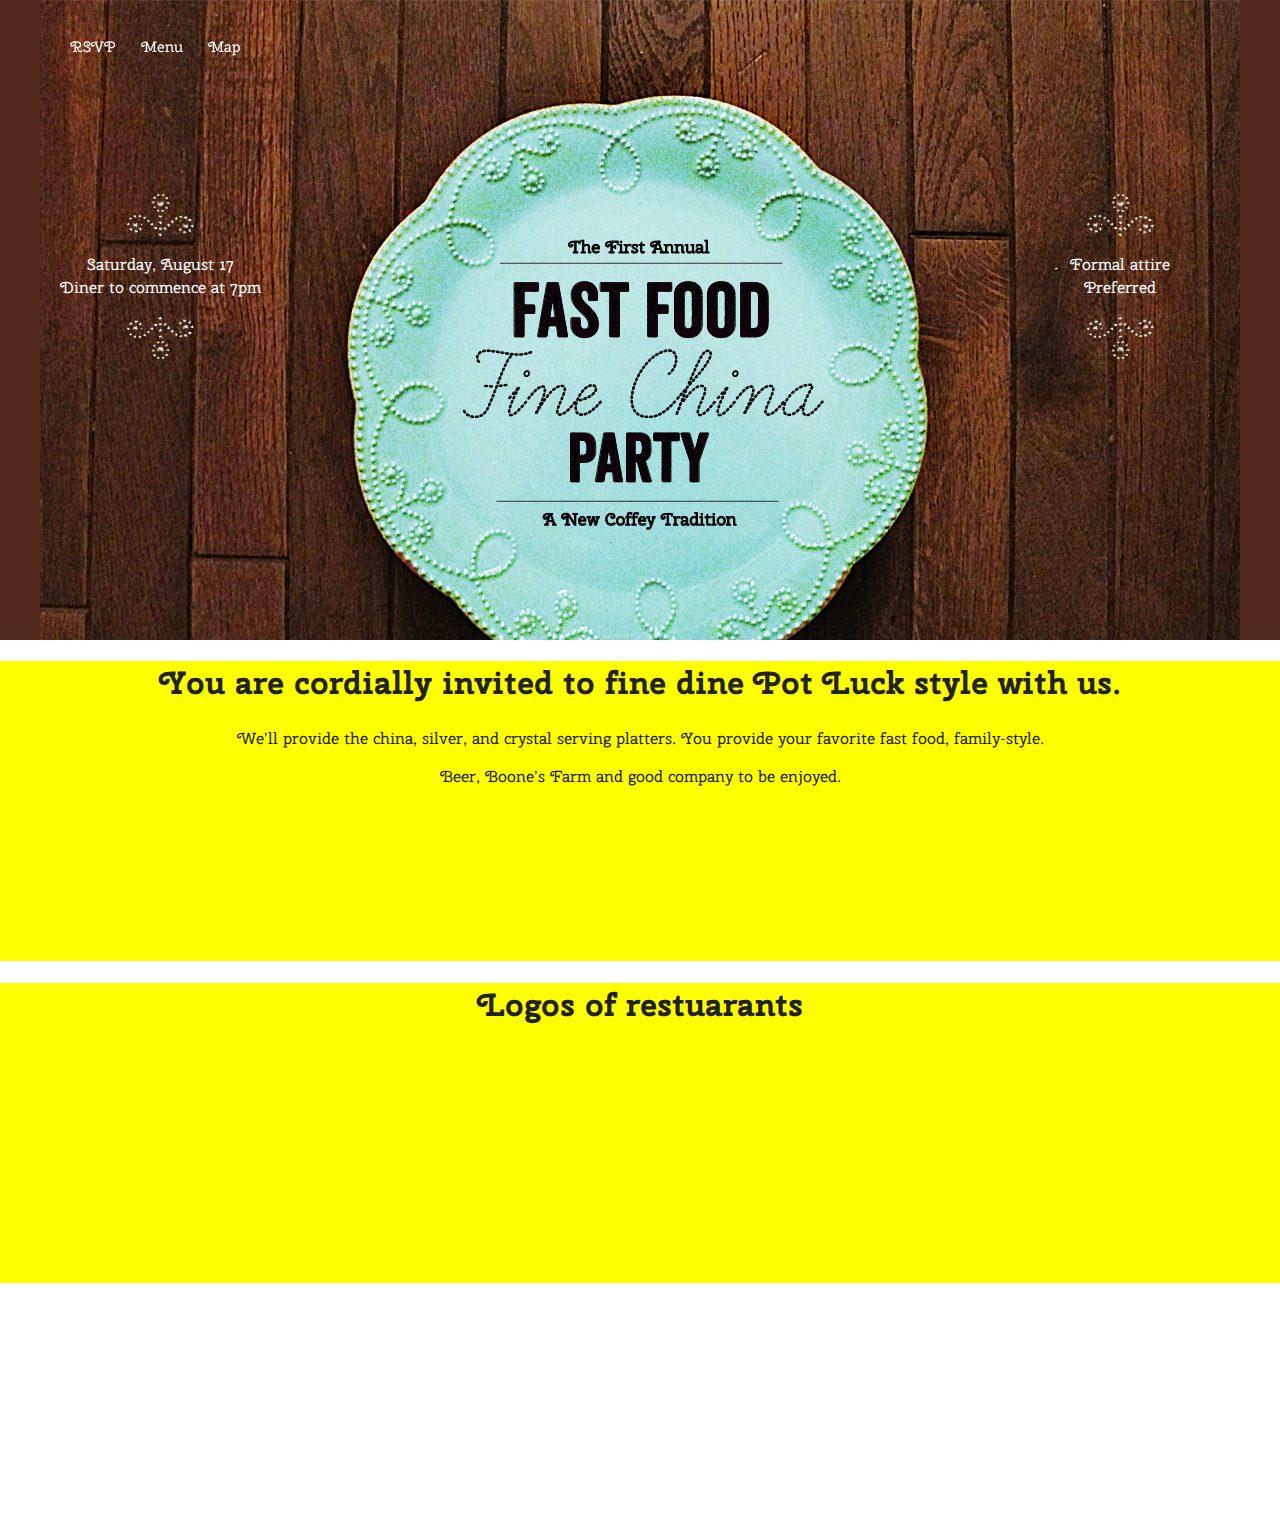
==== fastfoodfinechina/index.html @ dc4600e4 "Finalized floats and added fast food fine china" ====
<!DOCTYPE html>
<!--[if lt IE 7]>      <html class="no-js lt-ie9 lt-ie8 lt-ie7"> <![endif]-->
<!--[if IE 7]>         <html class="no-js lt-ie9 lt-ie8"> <![endif]-->
<!--[if IE 8]>         <html class="no-js lt-ie9"> <![endif]-->
<!--[if gt IE 8]><!--> <html class="no-js"> <!--<![endif]-->
    <head>
        <meta charset="utf-8">
        <meta http-equiv="X-UA-Compatible" content="IE=edge">
        <title>Fast Food Fine China</title>
        <meta name="description" content="">
        <meta name="viewport" content="width=device-width, initial-scale=1">
        <link href='http://fonts.googleapis.com/css?family=Cherry+Swash:400,700' rel='stylesheet' type='text/css'>


        <!-- Place favicon.ico and apple-touch-icon.png in the root directory -->

        <link rel="stylesheet" href="css/normalize.css">
        <link rel="stylesheet" href="css/main.css">
        <link rel="stylesheet" href="css/style.css">
        <script src="js/vendor/modernizr-2.6.2.min.js"></script>
    </head>
    <body>

        <div class="container">
            <div class="header">
                <ul id="navlist">
                  <li><a href="#RSVP">RSVP</a></li>
                  <li><a href="#Menu">Menu</a></li>
                  <li><a href="#Map">Map</a></li>
                </ul>
            </div>
            <div class="main-content">
                <div class="sidebar">
                <img src="images/swirlygraphic.png" width="75px">
                    <p>Saturday, August 17
                    <br>Diner to commence at 7pm
                    </p>
                <img src="images/swirly_upsidedown.png" width="75px">    
                </div>
                <div class="sub-content">
                <img src="images/swirlygraphic.png" width="75px">
                    <p>Formal attire
                    <br>Preferred
                    </p>
                <img src="images/swirly_upsidedown.png" width="75px">    

                </div>
                <div class="sub-content-2"></div>

            </div>
        </div>
            <div id="RSVP">
            <div class="section2">
                <h1>You are cordially invited to fine dine Pot Luck style with us.</h1>
                 
                <p>We’ll provide the china, silver, and crystal serving platters. 
                You provide your favorite fast food, family-style.</p>

                Beer, Boone’s Farm and good company to be enjoyed.

                </div>
             </div>
            <div id="Menu">
            <div class="section2">
                <h1>Logos of restuarants</h1>

                </div>
             </div>


        <div id="Map">
        <div class="map">
            <iframe src="https://www.google.com/maps/embed?pb=!1m14!1m8!1m3!1d3445.37550246524!2d-97.77369499999999!3d30.283370000000005!3m2!1i1024!2i768!4f13.1!3m3!1m2!1s0x8644b54565349bd5%3A0x6925876bd8ed155!2s802+Wayside+Dr!5e0!3m2!1sen!2sus!4v1404712573090" width="100%" height="250px" frameborder="0" style="border:0"></iframe>
        </div>






        <script src="//ajax.googleapis.com/ajax/libs/jquery/1.10.2/jquery.min.js"></script>
        <script>window.jQuery || document.write('<script src="js/vendor/jquery-1.10.2.min.js"><\/script>')</script>
        <script src="js/plugins.js"></script>
        <script src="js/main.js"></script>

        <!-- Google Analytics: change UA-XXXXX-X to be your site's ID. -->
        <script>
            (function(b,o,i,l,e,r){b.GoogleAnalyticsObject=l;b[l]||(b[l]=
            function(){(b[l].q=b[l].q||[]).push(arguments)});b[l].l=+new Date;
            e=o.createElement(i);r=o.getElementsByTagName(i)[0];
            e.src='//www.google-analytics.com/analytics.js';
            r.parentNode.insertBefore(e,r)}(window,document,'script','ga'));
            ga('create','UA-XXXXX-X');ga('send','pageview');
        </script>
    </body>
</html>
---- fastfoodfinechina/css/main.css ----
/*! HTML5 Boilerplate v4.3.0 | MIT License | http://h5bp.com/ */

/*
 * What follows is the result of much research on cross-browser styling.
 * Credit left inline and big thanks to Nicolas Gallagher, Jonathan Neal,
 * Kroc Camen, and the H5BP dev community and team.
 */

/* ==========================================================================
   Base styles: opinionated defaults
   ========================================================================== */

html,
button,
input,
select,
textarea {
    color: #222;
}

html {
    font-size: 1em;
    line-height: 1.4;
}

/*
 * Remove text-shadow in selection highlight: h5bp.com/i
 * These selection rule sets have to be separate.
 * Customize the background color to match your design.
 */

::-moz-selection {
    background: #b3d4fc;
    text-shadow: none;
}

::selection {
    background: #b3d4fc;
    text-shadow: none;
}

/*
 * A better looking default horizontal rule
 */

hr {
    display: block;
    height: 1px;
    border: 0;
    border-top: 1px solid #ccc;
    margin: 1em 0;
    padding: 0;
}

/*
 * Remove the gap between images, videos, audio and canvas and the bottom of
 * their containers: h5bp.com/i/440
 */

audio,
canvas,
img,
video {
    vertical-align: middle;
}

/*
 * Remove default fieldset styles.
 */

fieldset {
    border: 0;
    margin: 0;
    padding: 0;
}

/*
 * Allow only vertical resizing of textareas.
 */

textarea {
    resize: vertical;
}

/* ==========================================================================
   Browse Happy prompt
   ========================================================================== */

.browsehappy {
    margin: 0.2em 0;
    background: #ccc;
    color: #000;
    padding: 0.2em 0;
}

/* ==========================================================================
   Author's custom styles
   ========================================================================== */

















/* ==========================================================================
   Helper classes
   ========================================================================== */

/*
 * Image replacement
 */

.ir {
    background-color: transparent;
    border: 0;
    overflow: hidden;
    /* IE 6/7 fallback */
    *text-indent: -9999px;
}

.ir:before {
    content: "";
    display: block;
    width: 0;
    height: 150%;
}

/*
 * Hide from both screenreaders and browsers: h5bp.com/u
 */

.hidden {
    display: none !important;
    visibility: hidden;
}

/*
 * Hide only visually, but have it available for screenreaders: h5bp.com/v
 */

.visuallyhidden {
    border: 0;
    clip: rect(0 0 0 0);
    height: 1px;
    margin: -1px;
    overflow: hidden;
    padding: 0;
    position: absolute;
    width: 1px;
}

/*
 * Extends the .visuallyhidden class to allow the element to be focusable
 * when navigated to via the keyboard: h5bp.com/p
 */

.visuallyhidden.focusable:active,
.visuallyhidden.focusable:focus {
    clip: auto;
    height: auto;
    margin: 0;
    overflow: visible;
    position: static;
    width: auto;
}

/*
 * Hide visually and from screenreaders, but maintain layout
 */

.invisible {
    visibility: hidden;
}

/*
 * Clearfix: contain floats
 *
 * For modern browsers
 * 1. The space content is one way to avoid an Opera bug when the
 *    `contenteditable` attribute is included anywhere else in the document.
 *    Otherwise it causes space to appear at the top and bottom of elements
 *    that receive the `clearfix` class.
 * 2. The use of `table` rather than `block` is only necessary if using
 *    `:before` to contain the top-margins of child elements.
 */

.clearfix:before,
.clearfix:after {
    content: " "; /* 1 */
    display: table; /* 2 */
}

.clearfix:after {
    clear: both;
}

/*
 * For IE 6/7 only
 * Include this rule to trigger hasLayout and contain floats.
 */

.clearfix {
    *zoom: 1;
}

/* ==========================================================================
   EXAMPLE Media Queries for Responsive Design.
   These examples override the primary ('mobile first') styles.
   Modify as content requires.
   ========================================================================== */

@media only screen and (min-width: 35em) {
    /* Style adjustments for viewports that meet the condition */
}

@media print,
       (-o-min-device-pixel-ratio: 5/4),
       (-webkit-min-device-pixel-ratio: 1.25),
       (min-resolution: 120dpi) {
    /* Style adjustments for high resolution devices */
}

/* ==========================================================================
   Print styles.
   Inlined to avoid required HTTP connection: h5bp.com/r
   ========================================================================== */

@media print {
    * {
        background: transparent !important;
        color: #000 !important; /* Black prints faster: h5bp.com/s */
        box-shadow: none !important;
        text-shadow: none !important;
    }

    a,
    a:visited {
        text-decoration: underline;
    }

    a[href]:after {
        content: " (" attr(href) ")";
    }

    abbr[title]:after {
        content: " (" attr(title) ")";
    }

    /*
     * Don't show links for images, or javascript/internal links
     */

    .ir a:after,
    a[href^="javascript:"]:after,
    a[href^="#"]:after {
        content: "";
    }

    pre,
    blockquote {
        border: 1px solid #999;
        page-break-inside: avoid;
    }

    thead {
        display: table-header-group; /* h5bp.com/t */
    }

    tr,
    img {
        page-break-inside: avoid;
    }

    img {
        max-width: 100% !important;
    }

    @page {
        margin: 0.5cm;
    }

    p,
    h2,
    h3 {
        orphans: 3;
        widows: 3;
    }

    h2,
    h3 {
        page-break-after: avoid;
    }
}
---- fastfoodfinechina/css/style.css ----
@import url(http://fonts.googleapis.com/css?family=Cherry+Swash:400,700);


* {
	-webkit-box-sizing: border-box; /* Safari/Chrome, other WebKit */
	-moz-box-sizing: border-box;    /* Firefox, other Gecko */
	box-sizing: border-box;         /* Opera/IE 8+ */

}

body {
font-family: 'Cherry Swash', cursive;
}

.container {
	width: 100%; /* change me to a percentage width, like 80% */
	background-image: url(../images/coverimage.jpg);
	background-attachment: fixed;
	background-repeat: no-repeat;
    background-position:top,center;
 
    background-color: #52271c;
}

.header {
	background-color: ;
	padding: 20px;
}

a {
	text-decoration: none;
	color: white;
}
a:hover {
	color: blue;
}

#navlist {
	position: fixed;
}

#navlist li {
	display: inline;
	padding: 10px;
}

li {
	list-style-type: none;
	font-size: 15px;
}

.main-content {
	margin-top: 150px;
	height: 450px;
}

.sidebar {
	width: 25%;
	display: inline;
	background-color: transparent;
	float: left;
	text-align: center;
	color: white;
}

.sub-content {
	width: 25%;
	background-color: transparent;
	float: right;
	color: white;
	text-align: center;	
}

.sub-content-2 {
	width: 50%;
	float: right;
}

.footer {
	background-color: transparent;

	clear: both;
}
.section2 {
	background-color: yellow;
	height: 300px;
	text-align: center;
}
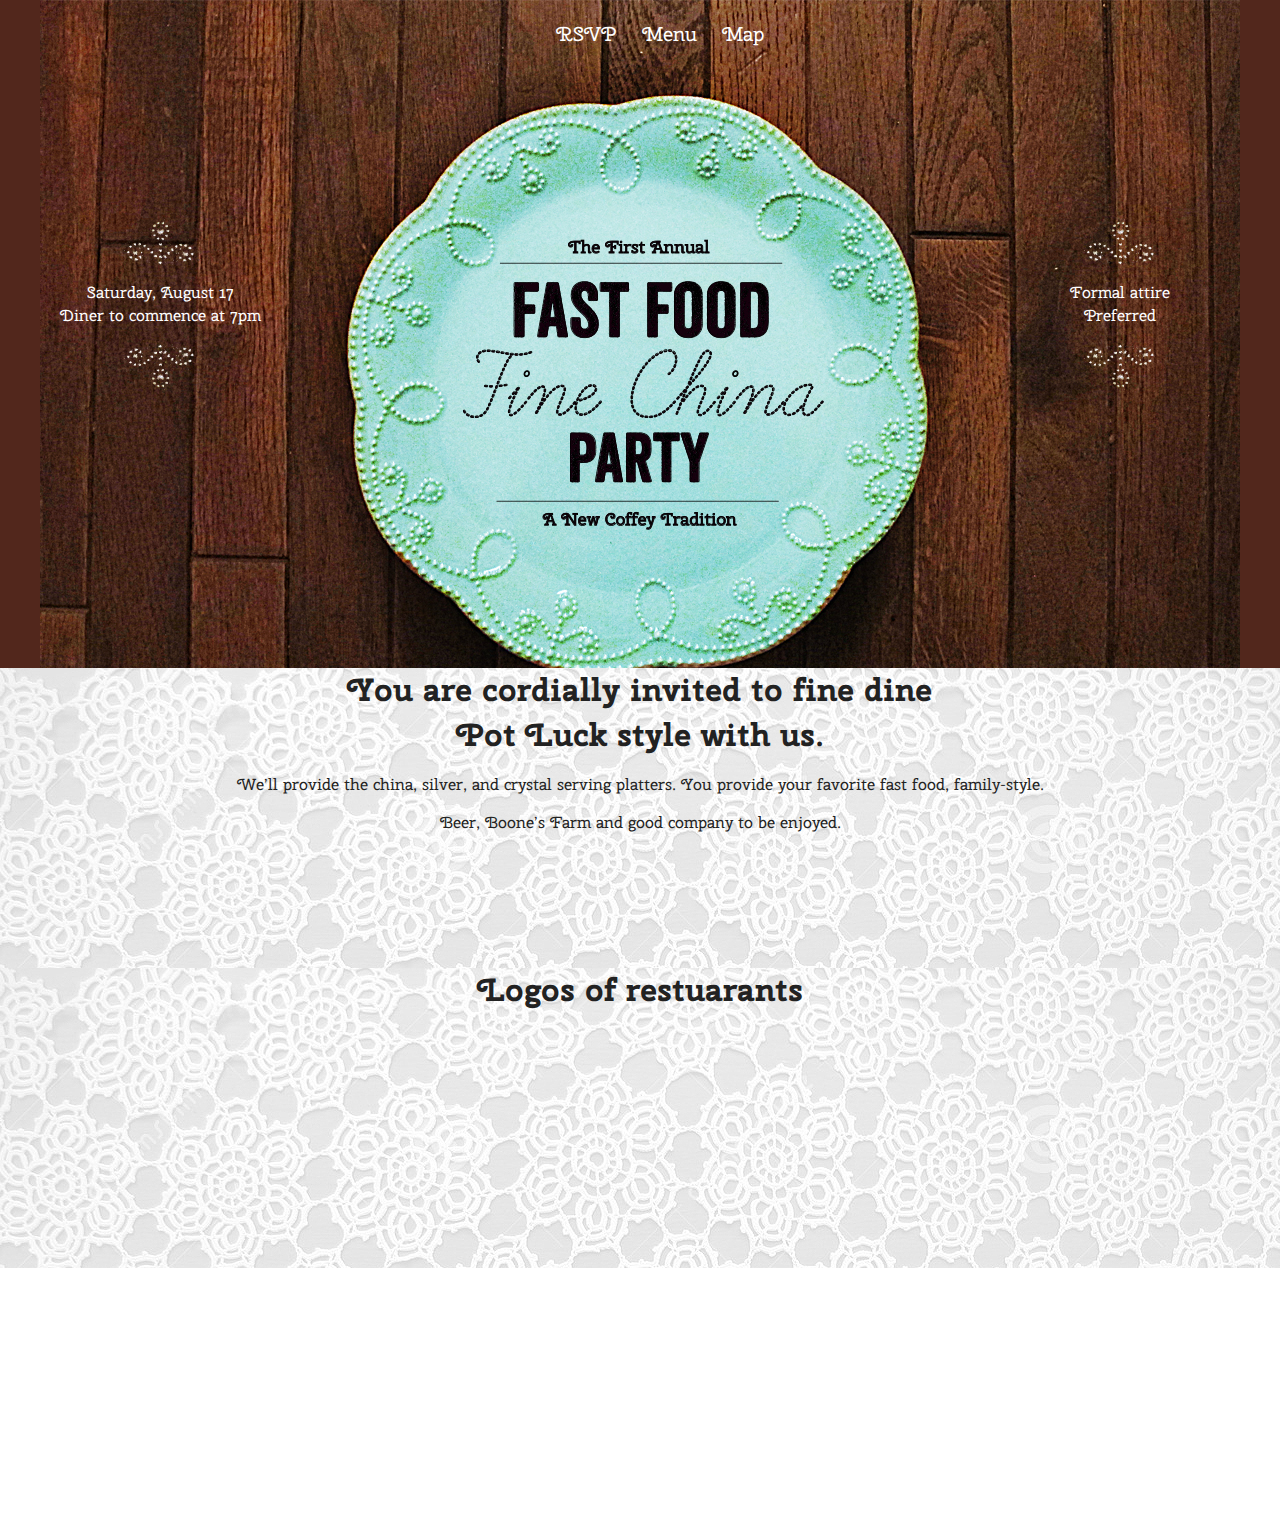
==== commit e29e3c78: "playing with mobile view on FFFC" ====
--- a/fastfoodfinechina/index.html
+++ b/fastfoodfinechina/index.html
@@ -1,8 +1,5 @@
 <!DOCTYPE html>
-<!--[if lt IE 7]>      <html class="no-js lt-ie9 lt-ie8 lt-ie7"> <![endif]-->
-<!--[if IE 7]>         <html class="no-js lt-ie9 lt-ie8"> <![endif]-->
-<!--[if IE 8]>         <html class="no-js lt-ie9"> <![endif]-->
-<!--[if gt IE 8]><!--> <html class="no-js"> <!--<![endif]-->
+<html>
     <head>
         <meta charset="utf-8">
         <meta http-equiv="X-UA-Compatible" content="IE=edge">
@@ -35,34 +32,34 @@
                     <p>Saturday, August 17
                     <br>Diner to commence at 7pm
                     </p>
-                <img src="images/swirly_upsidedown.png" width="75px">    
-                </div>
+                <img src="images/swirly_upsidedown.png" width="75px">   </div>
                 <div class="sub-content">
                 <img src="images/swirlygraphic.png" width="75px">
                     <p>Formal attire
                     <br>Preferred
                     </p>
-                <img src="images/swirly_upsidedown.png" width="75px">    
-
+                <img src="images/swirly_upsidedown.png" width="75px">
                 </div>
                 <div class="sub-content-2"></div>
-
             </div>
         </div>
-            <div id="RSVP">
-            <div class="section2">
-                <h1>You are cordially invited to fine dine Pot Luck style with us.</h1>
+            <div id="RSVP" class="section2">
+                
+                <h1>You are cordially invited to fine dine<br> Pot Luck style with us.</h1>
                  
                 <p>We’ll provide the china, silver, and crystal serving platters. 
                 You provide your favorite fast food, family-style.</p>
 
                 Beer, Boone’s Farm and good company to be enjoyed.
 
-                </div>
              </div>
             <div id="Menu">
             <div class="section2">
                 <h1>Logos of restuarants</h1>
+                <form>
+
+
+                </form>     
 
                 </div>
              </div>
--- a/fastfoodfinechina/css/style.css
+++ b/fastfoodfinechina/css/style.css
@@ -18,12 +18,10 @@
 	background-attachment: fixed;
 	background-repeat: no-repeat;
     background-position:top,center;
- 
     background-color: #52271c;
 }
 
 .header {
-	background-color: ;
 	padding: 20px;
 }
 
@@ -36,12 +34,15 @@
 }
 
 #navlist {
-	position: fixed;
+	margin: 0 auto;
+	text-align: center; 
 }
 
 #navlist li {
 	display: inline;
 	padding: 10px;
+	list-style-type: none;
+	font-size: 20px;
 }
 
 li {
@@ -49,15 +50,24 @@
 	font-size: 15px;
 }
 
+h1 {
+	margin: 0 auto;
+}
+
 .main-content {
 	margin-top: 150px;
 	height: 450px;
 }
 
+
+.sidebar, .sub-content, .footer {
+		background-color: transparent;
+}
+
 .sidebar {
 	width: 25%;
 	display: inline;
-	background-color: transparent;
+
 	float: left;
 	text-align: center;
 	color: white;
@@ -65,7 +75,7 @@
 
 .sub-content {
 	width: 25%;
-	background-color: transparent;
+
 	float: right;
 	color: white;
 	text-align: center;	
@@ -77,12 +87,11 @@
 }
 
 .footer {
-	background-color: transparent;
-
 	clear: both;
 }
 .section2 {
-	background-color: yellow;
+	background-color: transparent;
+	background-image: url(../images/tablecloth.jpg);
 	height: 300px;
 	text-align: center;
 }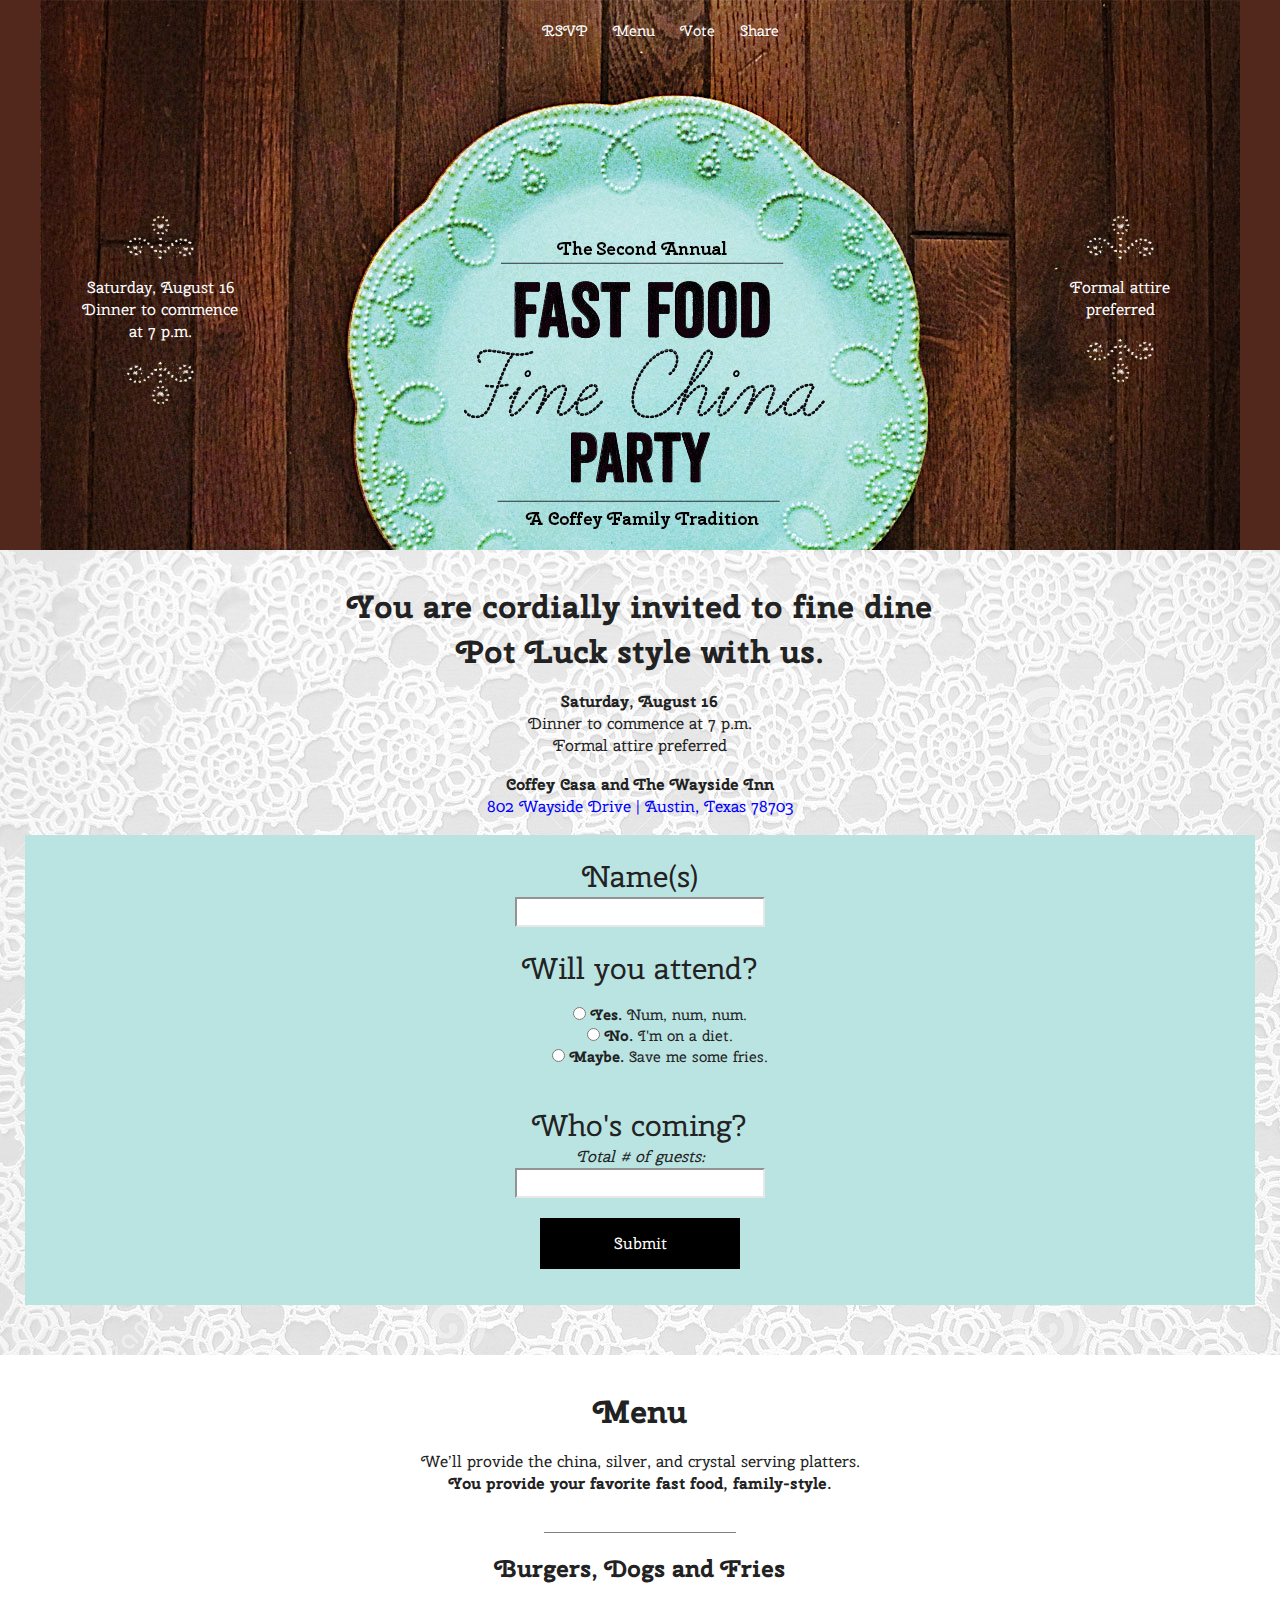
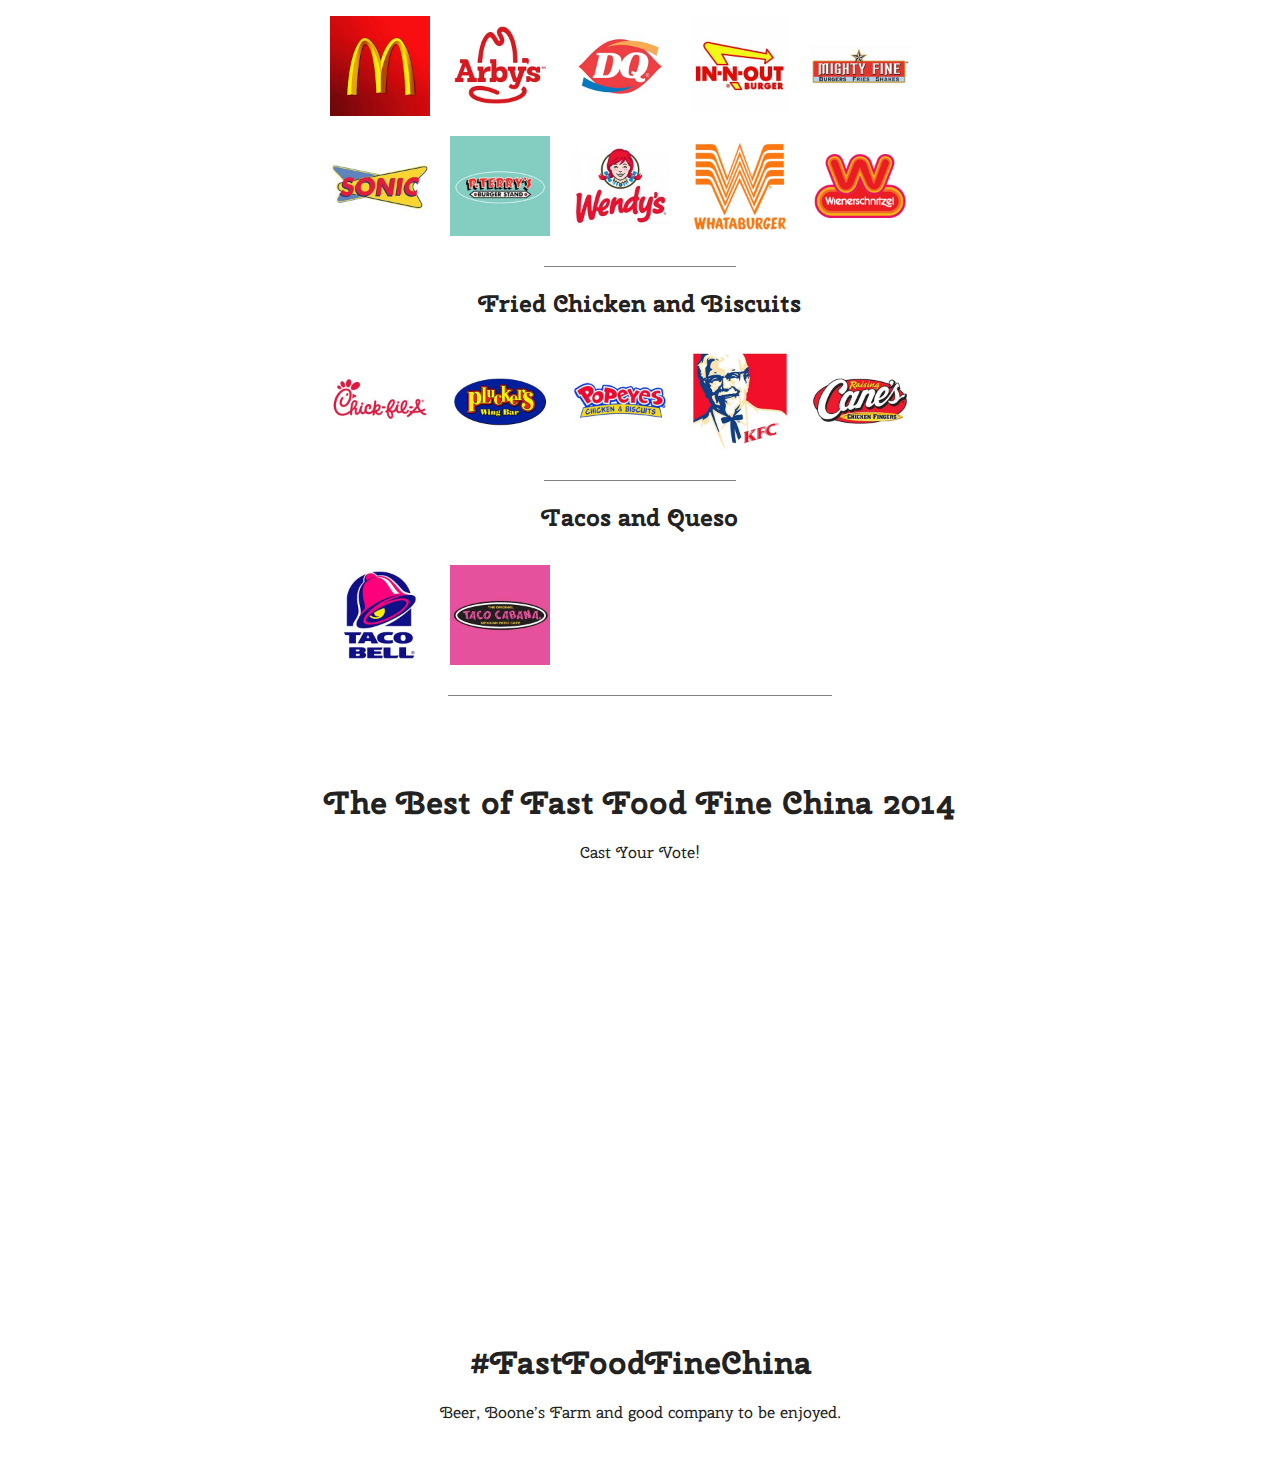
==== commit 6aad836c: "fast food updates" ====
--- a/fastfoodfinechina/index.html
+++ b/fastfoodfinechina/index.html
@@ -3,91 +3,238 @@
     <head>
         <meta charset="utf-8">
         <meta http-equiv="X-UA-Compatible" content="IE=edge">
+        <meta property="og:image" content="http://www.fastfoodfinechina.com/images/facebookthumnail.jpg"/>
+        <meta property="og:title" content="The 2nd Annual Fast Food Fine China Party"/>
+        <meta property="og:url" content="http://www.fastfoodfinechina.com/"/>
         <title>Fast Food Fine China</title>
         <meta name="description" content="">
         <meta name="viewport" content="width=device-width, initial-scale=1">
         <link href='http://fonts.googleapis.com/css?family=Cherry+Swash:400,700' rel='stylesheet' type='text/css'>
 
 
+
         <!-- Place favicon.ico and apple-touch-icon.png in the root directory -->
 
         <link rel="stylesheet" href="css/normalize.css">
         <link rel="stylesheet" href="css/main.css">
         <link rel="stylesheet" href="css/style.css">
-        <script src="js/vendor/modernizr-2.6.2.min.js"></script>
+        <STYLE>#qp_main116873 .qp_btna:hover input {width:80px}</STYLE>
     </head>
     <body>
 
+<!-- HERO -->
         <div class="container">
             <div class="header">
+
+<!-- NAV -->
                 <ul id="navlist">
                   <li><a href="#RSVP">RSVP</a></li>
-                  <li><a href="#Menu">Menu</a></li>
-                  <li><a href="#Map">Map</a></li>
+                  <li><a href="#MENU">Menu</a></li>
+                  <li><a href="#VOTE">Vote</a></li>
+                  <li><a href="#PICS">Share</a></li>
                 </ul>
             </div>
+
+<!-- MAIN CONTENT -->
+
             <div class="main-content">
                 <div class="sidebar">
                 <img src="images/swirlygraphic.png" width="75px">
-                    <p>Saturday, August 17
-                    <br>Diner to commence at 7pm
+                    <p>Saturday, August 16
+                    <br>Dinner to commence 
+                    <br>at 7 p.m.
                     </p>
                 <img src="images/swirly_upsidedown.png" width="75px">   </div>
                 <div class="sub-content">
                 <img src="images/swirlygraphic.png" width="75px">
                     <p>Formal attire
-                    <br>Preferred
+                    <br>preferred
                     </p>
                 <img src="images/swirly_upsidedown.png" width="75px">
                 </div>
                 <div class="sub-content-2"></div>
             </div>
         </div>
+
+<!-- RSVP SECTION -->
+
             <div id="RSVP" class="section2">
-                
+                <div class="intro">
                 <h1>You are cordially invited to fine dine<br> Pot Luck style with us.</h1>
-                 
-                <p>We’ll provide the china, silver, and crystal serving platters. 
-                You provide your favorite fast food, family-style.</p>
-
-                Beer, Boone’s Farm and good company to be enjoyed.
-
+                <p><b>Saturday, August 16</b><br>
+                Dinner to commence at 7 p.m.<br>
+                Formal attire preferred</p>
+                <p><b>Coffey Casa and The Wayside Inn</b><br>
+                <a href="https://www.google.com/maps/place/802+Wayside+Dr,+Austin,+TX+78703/@30.28337,-97.773695,17z/data=!3m1!4b1!4m2!3m1!1s0x8644b54565349bd5:0x6925876bd8ed155" target="_blank">802 Wayside Drive | Austin, Texas 78703</a></p>
+                </div>
+
+<!-- FORM -->        
+
+        <div class="form">      
+
+            <script type="text/javascript">var submitted=false;</script>
+            <iframe name="hidden_iframe" id="hidden_iframe" style="display:none;" onload="if(submitted) {location.href}"></iframe>
+            <form action="https://docs.google.com/forms/d/10fXYEagcmExizjyMEPWPYAW7Sl_H0Rnopy9PNnq2TwA/formResponse" method="#" target="hidden_iframe" onsubmit="submitted=true;">              
+                <div class="ss-form-question errorbox-good" role="listitem">
+                    <div dir="ltr" class="ss-item  ss-text">
+                        <div class="ss-form-entry">
+                            <label class="ss-q-item-label" for="entry_1105106135">
+                                <div class="ss-q-title">Name(s)</div>
+                                <div class="ss-q-help ss-secondary-text" dir="ltr"></div>
+                            </label>
+                            <input type="text" name="entry.1105106135" value="" class="ss-q-short" id="entry_1105106135" dir="auto" aria-label="Name(s)  " title="">
+                            <div class="error-message" id="1222825212_errorMessage"></div>
+                        </div>
+                    </div>
+                </div> 
+            
+                <div class="ss-form-question errorbox-good" role="listitem">
+                    <div dir="ltr" class="ss-item  ss-radio">
+                        <div class="ss-form-entry">
+                                <label class="ss-q-item-label" for="entry_1149839345">
+                                    <div class="ss-q-title">Will you attend?</div>
+                                    <div class="ss-q-help ss-secondary-text" dir="ltr"></div>
+                                </label>
+                            <ul class="ss-choices" role="radiogroup" aria-label="Will you attend?  ">
+                                <li class="ss-choice-item">
+                                    <label>
+                                        <span class="ss-choice-item-control goog-inline-block"><input type="radio" name="entry.2146805406" value="Yes. Num, num, num." id="group_2146805406_1" role="radio" class="ss-q-radio" aria-label="Yes. Num, num, num."></span>
+                                        <span class="ss-choice-label"><b>Yes.</b> Num, num, num.</span>
+                                    </label>
+                                </li> 
+                                <li class="ss-choice-item">
+                                    <label>
+                                        <span class="ss-choice-item-control goog-inline-block"><input type="radio" name="entry.2146805406" value="No. I&#39;m on a diet." id="group_2146805406_2" role="radio" class="ss-q-radio" aria-label="No. I&#39;m on a diet."></span>
+                                        <span class="ss-choice-label"><b>No.</b> I&#39;m on a diet.</span>
+                                    </label>
+                                </li> 
+                                <li class="ss-choice-item">
+                                    <label>
+                                        <span class="ss-choice-item-control goog-inline-block"><input type="radio" name="entry.2146805406" value="Maybe. Save me some fries." id="group_2146805406_3" role="radio" class="ss-q-radio" aria-label="Maybe. Save me some fries."></span>
+                                        <span class="ss-choice-label"><b>Maybe.</b> Save me some fries.</span>
+                                    </label>
+                                </li>
+                            </ul>
+                            <div class="error-message" id="1149839345_errorMessage"></div>
+                        </div>
+                    </div>
+                </div> 
+
+            <div class="ss-form-question errorbox-good" role="listitem">
+                <div dir="ltr" class="ss-item  ss-text">
+                    <div class="ss-form-entry">
+                        <label class="ss-q-item-label" for="entry_1337413682">
+                            <div class="ss-q-title">Who&#39;s coming?</div>
+                            <div class="ss-q-help ss-secondary-text" dir="ltr"><i>Total # of guests:</i></div>
+                        </label>
+                        <input type="text" name="entry.1337413682" value="" class="ss-q-short" id="entry_1337413682" dir="auto" aria-label="Who&#39;s coming? Total # of guests: " title="">
+                        <div class="error-message" id="55802479_errorMessage"></div>
+                    </div>
+                </div>
+            </div>
+
+            <input type="hidden" name="draftResponse" value="[,,&quot;2536697936548351979&quot;]">
+                <input type="hidden" name="pageHistory" value="0">
+                    <input type="hidden" name="fbzx" value="2536697936548351979">
+                        <div class="ss-item ss-navigate">
+                            <table id="navigation-table">
+                                <button onclick="myFunction()" type="submit" name="submit" value="Submit" id="ss-submit">Submit</button>  
+                                <p id="demo"></p> 
+                            </table>
+                        </div>
+            </form>
+        </div>
+    </div>
+
+<!-- MENU -->   
+
+            <div id="MENU">
+                <div class="intro">
+                <h1>Menu</h1>
+                <p>We’ll provide the china, silver, and crystal serving platters.<br>
+                <b>You provide your favorite fast food, family-style.</b></p>
+            </div>
+                <div id="logos" class="burgers and dogs">
+                    <div class="line-separator"></div>
+                    <h2>Burgers, Dogs and Fries</h2>
+                    <div class="widget one"></div>
+                    <div class="widget two"></div>
+                    <div class="widget three"></div>
+                    <div class="widget four"></div>
+                    <div class="widget five"></div>
+                    <div class="widget six"></div>
+                    <div class="widget seven"></div>
+                    <div class="widget eight"></div>
+                    <div class="widget nine"></div>
+                    <div class="widget ten"></div>
+                </div>
+                <div id="logos" class="burgers and dogs">
+                    <div class="line-separator"></div>                    
+                    <h2>Fried Chicken and Biscuits</h2>
+                    <div class="widget eleven"></div>
+                    <div class="widget twelve"></div>
+                    <div class="widget thirteen"></div>
+                    <div class="widget fourteen"></div>
+                    <div class="widget fifthteen"></div>                    
+                </div>
+                <div id="logos" class="burgers and dogs">
+                    <div class="line-separator"></div>
+                    <h2>Tacos and Queso</h2>
+                    <div class="widget sixteen"></div>
+                     <div class="widget seventeen"></div>
+                </div>
+                <div class="line-separator"></div>
              </div>
-            <div id="Menu">
-            <div class="section2">
-                <h1>Logos of restuarants</h1>
-                <form>
-
-
-                </form>     
-
-                </div>
-             </div>
-
-
-        <div id="Map">
-        <div class="map">
-            <iframe src="https://www.google.com/maps/embed?pb=!1m14!1m8!1m3!1d3445.37550246524!2d-97.77369499999999!3d30.283370000000005!3m2!1i1024!2i768!4f13.1!3m3!1m2!1s0x8644b54565349bd5%3A0x6925876bd8ed155!2s802+Wayside+Dr!5e0!3m2!1sen!2sus!4v1404712573090" width="100%" height="250px" frameborder="0" style="border:0"></iframe>
-        </div>
-
-
-
-
-
-
-        <script src="//ajax.googleapis.com/ajax/libs/jquery/1.10.2/jquery.min.js"></script>
-        <script>window.jQuery || document.write('<script src="js/vendor/jquery-1.10.2.min.js"><\/script>')</script>
-        <script src="js/plugins.js"></script>
-        <script src="js/main.js"></script>
-
-        <!-- Google Analytics: change UA-XXXXX-X to be your site's ID. -->
+
+<!-- PICS --> 
+
+        <div id="VOTE">
+            <div class="intro">  
+            <h1>The Best of Fast Food Fine China 2014</h1>
+            <p>Cast Your Vote!</p>
+        </div>
+        <div class="vote">
+                <div class="poll" >
+                    <iframe src="http://files.quizsnack.com/iframe/embed.html?hash=qdzhacnx&width=250&height=370&wmode=window&bgcolor=EEEEEE&t=1405483050&width=250&height=370" width="300" height="370" seamless="seamless" scrolling="no" frameborder="0" allowtransparency="true"></iframe>
+                </div>
+                <div class="poll" >
+                    <iframe src="http://files.quizsnack.com/iframe/embed.html?hash=qtun29ic&width=250&height=370&wmode=window&bgcolor=EEEEEE&t=1405483257&width=250&height=370" width="300" height="370" seamless="seamless" scrolling="no" frameborder="0" allowtransparency="true"></iframe>
+                </div>
+                <div class="poll" >
+                    <iframe src="http://files.quizsnack.com/iframe/embed.html?hash=qtk9438p&width=250&height=370&wmode=window&bgcolor=EEEEEE&t=1405483836&width=250&height=370" width="300" height="370" seamless="seamless" scrolling="no" frameborder="0" allowtransparency="true"></iframe>
+                </div>
+
+        </div>
+        </div>
+<!-- PICS -->  
+
+       <div id="PICS">
+            <div class="intro">
+                <h1>#FastFoodFineChina</h1>
+                <p>Beer, Boone’s Farm and good company to be enjoyed.</p>
+            </div>  
+            <div>
+                    <!-- <a class="twitter-timeline" href="https://twitter.com/twitterapi" data-widget-id="488383841585725440" data-chrome="nofooter noborders transparent">Tweets by @twitterapi</a> -->
+                    <a class="twitter-timeline" href="https://twitter.com/hashtag/fastfoodfinechina" data-widget-id="488383841585725440">#fastfoodfinechina Tweets</a>
+                    <script>!function(d,s,id){var js,fjs=d.getElementsByTagName(s)[0],p=/^http:/.test(d.location)?'http':'https';if(!d.getElementById(id)){js=d.createElement(s);js.id=id;js.src=p+"://platform.twitter.com/widgets.js";fjs.parentNode.insertBefore(js,fjs);}}(document,"script","twitter-wjs");</script> 
+            </div>
+
+        </div>
+
+
+
+        <script type="text/javascript">var submitted=false;</script>
+
+        <script src="http://scripts.poll-maker.com/3012/scpolls.js" language="javascript"></script>
+        <script src="http://ajax.googleapis.com/ajax/libs/jquery/1.7.1/jquery.min.js" type="text/javascript"></script>
         <script>
-            (function(b,o,i,l,e,r){b.GoogleAnalyticsObject=l;b[l]||(b[l]=
-            function(){(b[l].q=b[l].q||[]).push(arguments)});b[l].l=+new Date;
-            e=o.createElement(i);r=o.getElementsByTagName(i)[0];
-            e.src='//www.google-analytics.com/analytics.js';
-            r.parentNode.insertBefore(e,r)}(window,document,'script','ga'));
-            ga('create','UA-XXXXX-X');ga('send','pageview');
-        </script>
+            function myFunction() {
+                document.getElementById("demo").innerHTML = "Thanks for RSVPing!";
+            }
+            $("#ss-submit").click(function(){
+                $(this).hide();
+            });
+            </script>
+
     </body>
 </html>
--- a/fastfoodfinechina/css/style.css
+++ b/fastfoodfinechina/css/style.css
@@ -12,13 +12,57 @@
 font-family: 'Cherry Swash', cursive;
 }
 
+.form {
+	text-align: center;
+	background-color: #bae4e2;
+	margin-left: 25px;
+	margin-right: 25px;
+}
+
+input.ss-q-short {
+	border-color: #e7e7e7;
+	height: 30px;
+	width: 250px;
+}
+
+#ss-submit {
+	font-family: 'Cherry Swash', cursive;
+	background-color: black;
+	border: 0;
+	color: white;
+	padding: 15px;
+	margin: 20px;
+	width: 200px;
+}
+
+.intro {
+	padding-top: 35px;
+	margin-left: 10px;
+	margin-right: 10px;
+}
+
+.intro a {
+	color: blue;
+
+}
+
+.ss-item {
+	text-align: center;
+}
+
+.ss-q-title {
+	padding-top: 20px;
+	font-size: 30px;
+}
+
 .container {
 	width: 100%; /* change me to a percentage width, like 80% */
-	background-image: url(../images/coverimage.jpg);
+	background-image: url(../images/2ndannual.jpg);
 	background-attachment: fixed;
 	background-repeat: no-repeat;
     background-position:top,center;
     background-color: #52271c;
+    height: 550px;
 }
 
 .header {
@@ -29,9 +73,9 @@
 	text-decoration: none;
 	color: white;
 }
-a:hover {
-	color: blue;
-}
+/*a:hover {
+	color: #62dddd;
+}*/
 
 #navlist {
 	margin: 0 auto;
@@ -42,7 +86,7 @@
 	display: inline;
 	padding: 10px;
 	list-style-type: none;
-	font-size: 20px;
+	font-size: 15px;
 }
 
 li {
@@ -52,7 +96,10 @@
 
 h1 {
 	margin: 0 auto;
-}
+
+}
+
+
 
 .main-content {
 	margin-top: 150px;
@@ -65,12 +112,40 @@
 }
 
 .sidebar {
+	text-align: center;
+	color: white;
 	width: 25%;
 	display: inline;
-
 	float: left;
-	text-align: center;
-	color: white;
+}
+@media screen and (max-width: 1000px) {
+	.sidebar {
+		display: none;
+	}
+
+	.sub-content {
+		display: none;
+	}
+
+	#logos {
+	margin-left: 5%;
+	margin-right: 5%;
+}
+
+}
+@media screen and (min-width: 1001px) {
+	.sidebar {
+		display: block;
+	}
+	.sub-content {
+		display: block;
+	}
+
+	#logos {
+	margin-left: 25%;
+	margin-right: 25%;
+}
+
 }
 
 .sub-content {
@@ -89,9 +164,200 @@
 .footer {
 	clear: both;
 }
-.section2 {
-	background-color: transparent;
+
+#menu {
+	background-color: white;
+}
+
+#RSVP {
+	padding-bottom: 50px;
 	background-image: url(../images/tablecloth.jpg);
-	height: 300px;
-	text-align: center;
+	height: auto;
+	text-align: center;
+}
+
+
+#MENU {
+	padding-bottom: 50px;
+	background-image: url(../);
+	text-align: center;
+}
+
+#MENU:after {
+	content: " ";
+	display: block;
+	clear: both;
+	visibility: hidden;
+	height: 0;
+}
+
+/*#logos {
+	margin-left: 25%;
+	margin-right: 25%;
+}*/
+
+#logos:after {
+	content: " ";
+	display: block;
+	clear: both;
+	visibility: hidden;
+	height: 0;
+}
+
+.burgersanddogs:after {
+	content: " ";
+	display: block;
+	clear: both;
+	visibility: hidden;
+	height: 0;
+}
+
+.widget {
+	float: left;
+	background: #BB326B;
+	margin: 10px;
+	width: 100px;
+	height: 100px;
+	font-size: 36px;
+	text-align: center;
+	padding-top: 75px;
+}
+
+.widget.one {
+	background-image: url(../images/mcdonalds.jpg);
+	background-size: contain;
+}
+
+.widget.two {
+	background-image: url(../images/arbys.jpg);
+	background-size: contain;
+	background-repeat: no-repeat;
+}
+
+.widget.three {
+	background-image: url(../images/dq.jpg);
+	background-size: contain;
+}
+
+.widget.four {
+	background-image: url(../images/inandoutburger.jpg);
+	background-size: contain;
+}
+
+.widget.five {
+	background-image: url(../images/mightfine.jpg);
+	background-size: contain;
+}
+
+.widget.six {
+	background-image: url(../images/sonic.jpg);
+	background-size: contain;
+}
+
+.widget.seven {
+	background-image: url(../images/pterrys.jpg);
+	background-size: contain;
+}
+
+.widget.eight {
+	background-image: url(../images/wendys.jpg);
+	background-size: contain;
+}
+
+.widget.nine {
+	background-image: url(../images/whataburger.jpg);
+	background-size: contain;
+}
+
+.widget.ten {
+	background-image: url(../images/wienerschnitzel.jpg);
+	background-size: contain;
+}
+
+.widget.eleven {
+	background-image: url(../images/chickfila.jpg);
+	background-size: contain;
+}
+
+.widget.twelve {
+	background-image: url(../images/pluckers.jpg);
+	background-size: contain;
+}
+
+.widget.thirteen {
+	background-image: url(../images/popeyes.jpg);
+	background-size: contain;
+}
+
+.widget.fourteen {
+	background-image: url(../images/kfc.jpg);
+	background-size: contain;
+}
+
+.widget.fifthteen {
+	background-image: url(../images/raisingcanes.jpg);
+	background-size: contain;
+}
+
+.widget.sixteen {
+	background-image: url(../images/tacobell.jpg);
+	background-size: contain;
+}
+
+.widget.seventeen {
+	background-image: url(../images/tacocabana.jpg);
+	background-size: contain;
+}
+
+
+.line-separator {
+	border-bottom:1px solid gray;
+	margin-left: 35%;
+	margin-right: 35%;
+	padding-top: 20px;
+}
+
+#VOTE {
+	padding-bottom: 50px;
+	text-align: center;
+}
+
+#PICS {
+
+		text-align: center;
+}
+
+#PICS {
+	width: 100%; /* change me to a percentage width, like 80% */
+	background-image: url(../images/tablecloth.jpg);
+	background-attachment: fixed;
+	background-repeat: no-repeat;
+    background-position:top,center;
+}
+
+.poll {
+	float: left;
+	padding-right: 5px;
+}
+
+.vote {
+	background-color: white;
+	margin-left: 10%;
+	margin-right: 10%;
+}
+
+.vote:after {
+	content: " ";
+	display: block;
+	clear: both;
+	visibility: hidden;
+	height: 0;
+}
+
+#ss-submit:hover {
+	background-color: gray;
+}
+
+#ss-submit:visited {
+	background-color: green;
 }